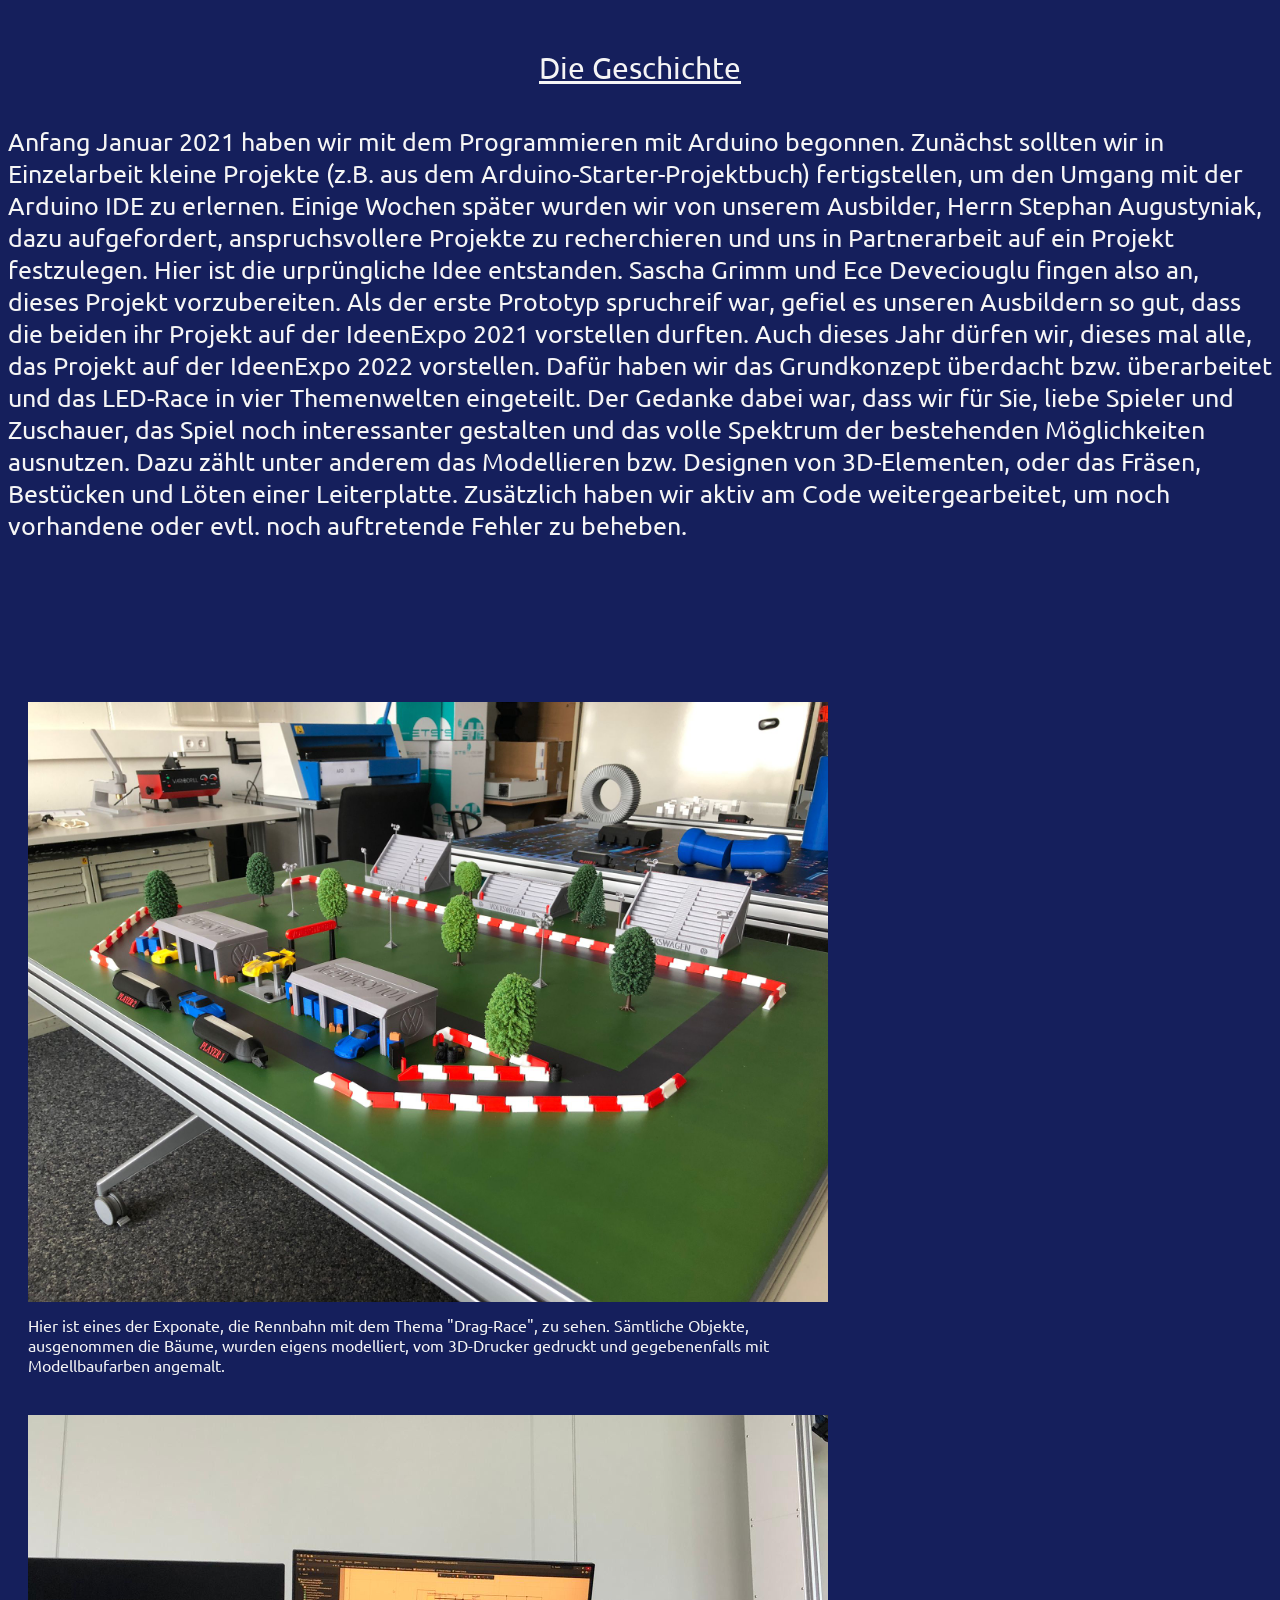
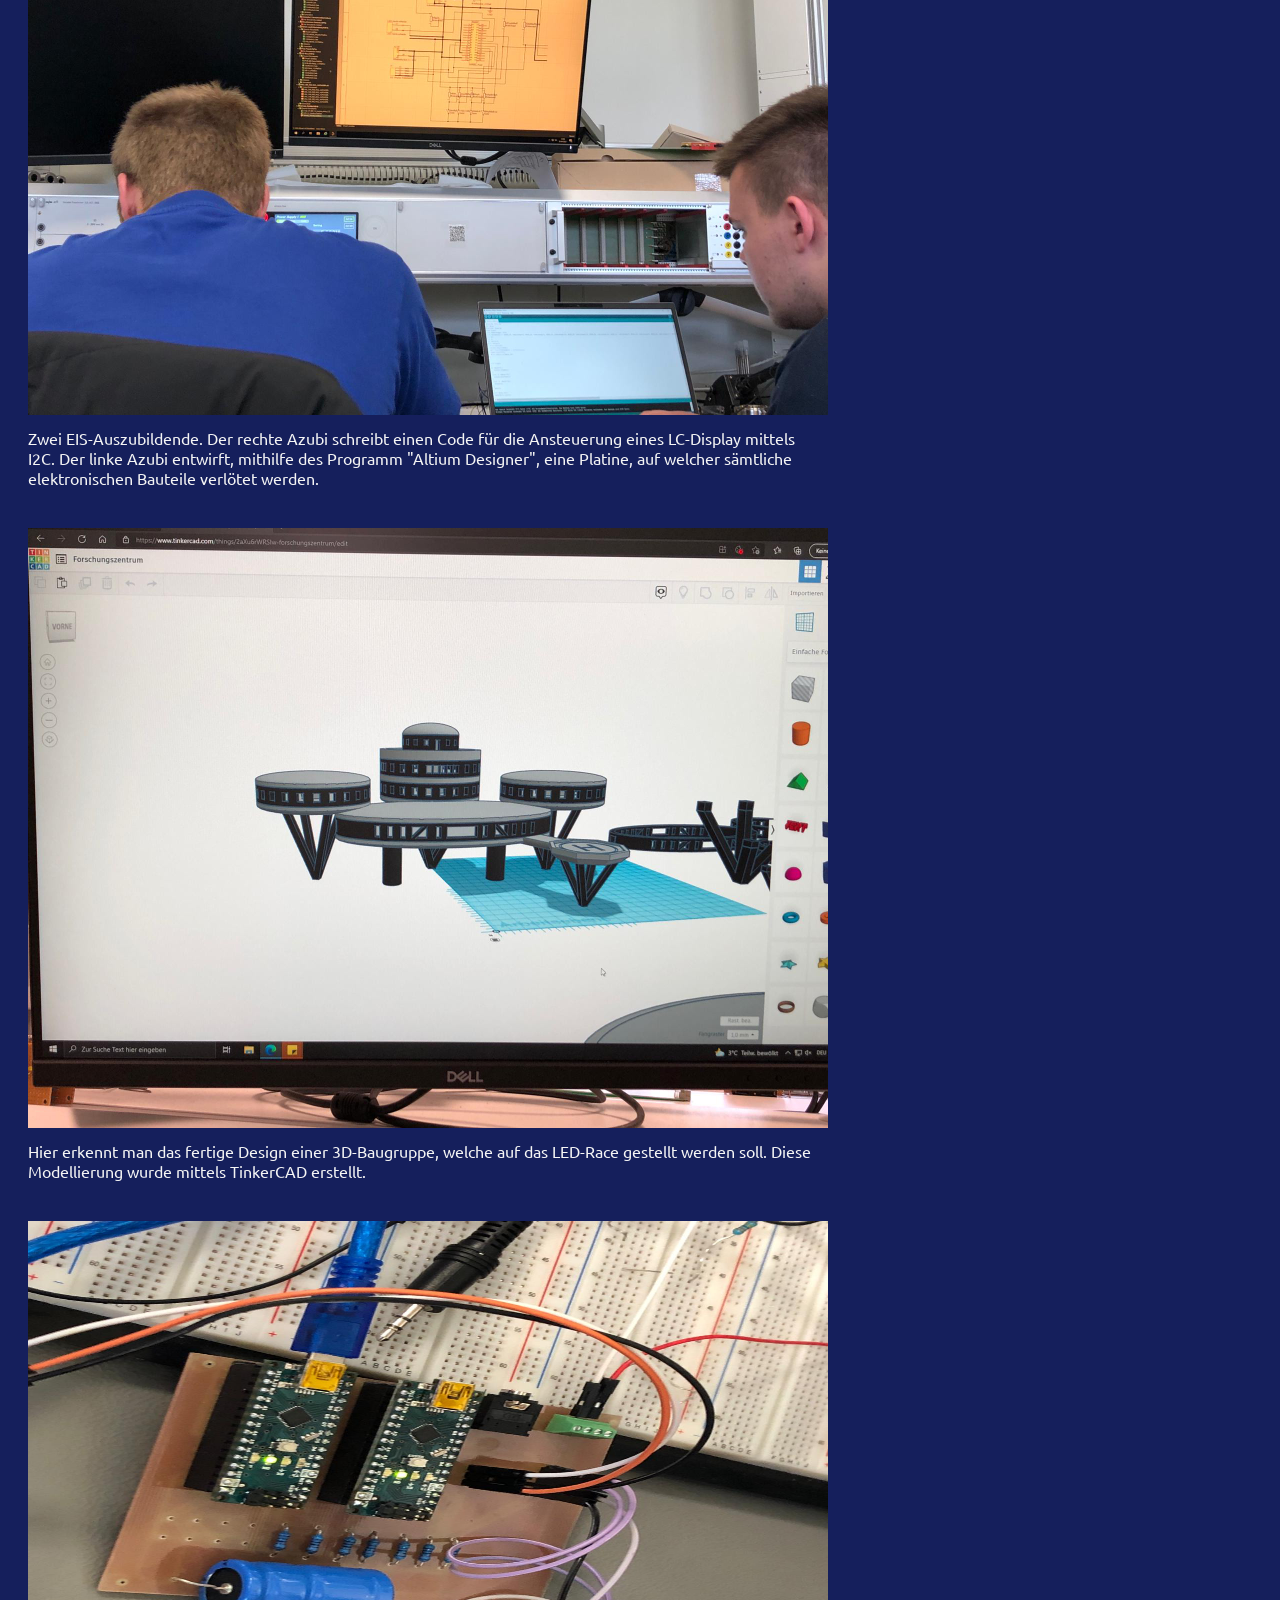
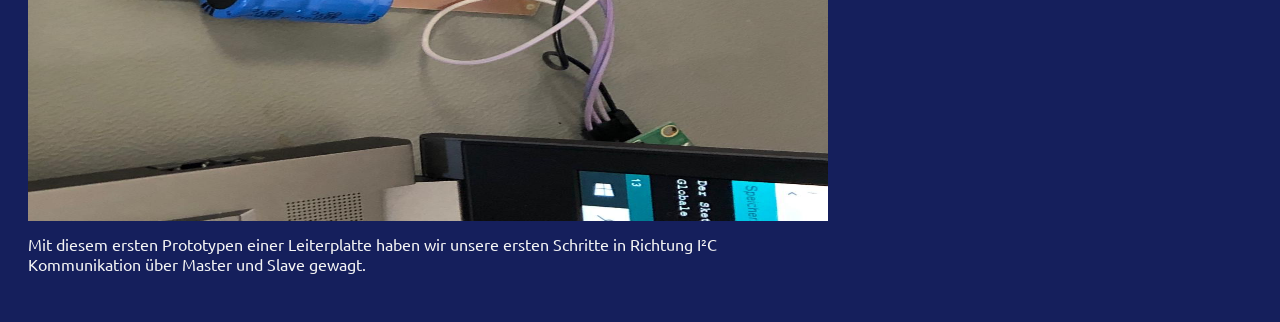
==== index.html @ ede273b7 "Update index.html" ====
<!DOCTYPE html>
<meta charset="UTF-8">
<meta http-equiv="refresh" content="45">
<html>
    <head>
        <title>LED-Race Geschichte</title>
        <link rel="stylesheet" type = "text/css" href = "style_sub.css" />
        <link rel="icon" href="https://upload.wikimedia.org/wikipedia/commons/thumb/6/6d/Volkswagen_logo_2019.svg/600px-Volkswagen_logo_2019.svg.png">
        <meta name="viewport" content="width=device-width, initial-scale=0.9, user-scalable=yes">
    
    </div>
    </head>
    <body>
        <Geschichte>
            <style>
                    @import url('https://fonts.googleapis.com/css2?family=Ubuntu:wght@500&display=swap');
                   </style>
       <div id="Geschichte1">
         Die Geschichte 
                          </div>   
       <div id="Geschichte2">
         Anfang Januar 2021 haben wir mit dem Programmieren mit Arduino begonnen. 
         Zunächst sollten wir in Einzelarbeit kleine Projekte (z.B. aus dem Arduino-Starter-Projektbuch) fertigstellen, um den Umgang mit der Arduino IDE zu erlernen. 
         Einige Wochen später wurden wir von unserem Ausbilder, Herrn Stephan Augustyniak, dazu aufgefordert, anspruchsvollere Projekte zu recherchieren und uns in Partnerarbeit auf ein Projekt festzulegen. 
         Hier ist die urprüngliche Idee entstanden. Sascha Grimm und Ece Deveciouglu fingen also an, dieses Projekt vorzubereiten.
         Als der erste Prototyp spruchreif war, gefiel es unseren Ausbildern so gut, dass die beiden ihr Projekt auf der IdeenExpo 2021 vorstellen durften.
         Auch dieses Jahr dürfen wir, dieses mal alle, das Projekt auf der IdeenExpo 2022 vorstellen.
         Dafür haben wir das Grundkonzept überdacht bzw. überarbeitet und das LED-Race in vier Themenwelten eingeteilt.
         Der Gedanke dabei war, dass wir für Sie, liebe Spieler und Zuschauer, das Spiel noch interessanter gestalten
         und das volle Spektrum der bestehenden Möglichkeiten ausnutzen.
         Dazu zählt unter anderem das Modellieren bzw. Designen von 3D-Elementen, oder das Fräsen, Bestücken und Löten
         einer Leiterplatte. 
         Zusätzlich haben wir aktiv am Code weitergearbeitet, um noch vorhandene oder evtl. noch auftretende Fehler zu beheben.      
       </div>           
      </Geschichte>
      <div id="fotostrecke"></div>
              <img src="LED-Rennen_2022_V5.jpeg" style="width:800px;height:600px;padding-left:20px;" alt="Bild einer LED-Rennbahn">
              <figcaption>Hier ist eines der Exponate, die Rennbahn mit dem Thema "Drag-Race", zu sehen. Sämtliche Objekte, ausgenommen die Bäume, wurden eigens modelliert, vom 3D-Drucker gedruckt und gegebenenfalls mit Modellbaufarben angemalt. </figcaption>
              <img src="LED-Rennen_2022_Leiterplattenentwicklung(1).jpeg" style="width:800px;height:600px;padding-left:20px;" alt="Zwei äußerst kompetente Menschen arbeiten an einem Leiterplattenlayout und einem Arduino-Programmcode.">
              <figcaption>Zwei EIS-Auszubildende. Der rechte Azubi schreibt einen Code für die Ansteuerung eines LC-Display mittels I2C. Der linke Azubi entwirft, mithilfe des Programm "Altium Designer", eine Platine, auf welcher sämtliche elektronischen Bauteile verlötet werden.</figcaption>
            <img src="LED-Rennen_2022_Modellentwicklung(4).jpeg" style="width:800px;height:600px;padding-left:20px;" alt="Entwurf eines 3D-Druck-Modell">
            <figcaption>Hier erkennt man das fertige Design einer 3D-Baugruppe, welche auf das LED-Race gestellt werden soll. Diese Modellierung wurde mittels TinkerCAD erstellt.</figcaption>
            <img src="LED-Rennen_2022_Leiterplattenentwicklung(2).jpeg" style="width:800px;height:600px;padding-left:20px;" alt="Erster Versuch I²C">
            <figcaption>Mit diesem ersten Prototypen einer Leiterplatte haben wir unsere ersten Schritte in Richtung I²C Kommunikation über Master und Slave gewagt. </figcaption>
    </div>
    </body>
    

</html>
---- style_sub.css ----
body{
    font-family: -apple-system, BlinkMacSystemFont, 'Segoe UI', Roboto, Oxygen, Ubuntu, Cantarell, 'Open Sans', 'Helvetica Neue', sans-serif;
    background-color: #151F5C;
}
@import url(C:\Windows\Fonts\VWText);


#Geschichte1{
  font-family: 'Ubuntu', sans-serif;
    color: whitesmoke;
    font-size: 30px;
    text-align: center;
    margin-top: 50px;
    text-decoration: underline;
}
#Geschichte2{
  font-family: 'Ubuntu', sans-serif;
    color: whitesmoke;
    font-size: 25px;
    text-align: left;
    margin-top: 40px;
    margin-bottom: 160px;
  
}
#Signatur1{
    font-family: 'Ubuntu', sans-serif;
    color: whitesmoke;
    font-size: 25px;
    text-align: center;
    margin-top: 50px;
} 
#Signatur2{
    font-family: 'Ubuntu', sans-serif;
    color: whitesmoke;
    font-size: 20;
    text-align: center;   
    margin-top: 10px;
}

}
#image {
    animation: logo 2s;
  }
  
  @keyframes logo {
    10% {
      transform: scale(0.0);
      opacity: 0;
    } 
    100% {
      transform: scale(1);
      opacity: 1;	
    }
  }
#images
{
width: 150px;
padding: 3px;
font-size: 0.7em;
text-align: center;
}
#test{
  width: 300;
  height: 300;
}
figcaption{
  font-family: 'Ubuntu', sans-serif;
  display: inline-block;
  color: whitesmoke;
  text-align: left;
  margin-left: 20px;
  margin-top:10px;
  margin-right:450px;
  margin-bottom: 40px;
}
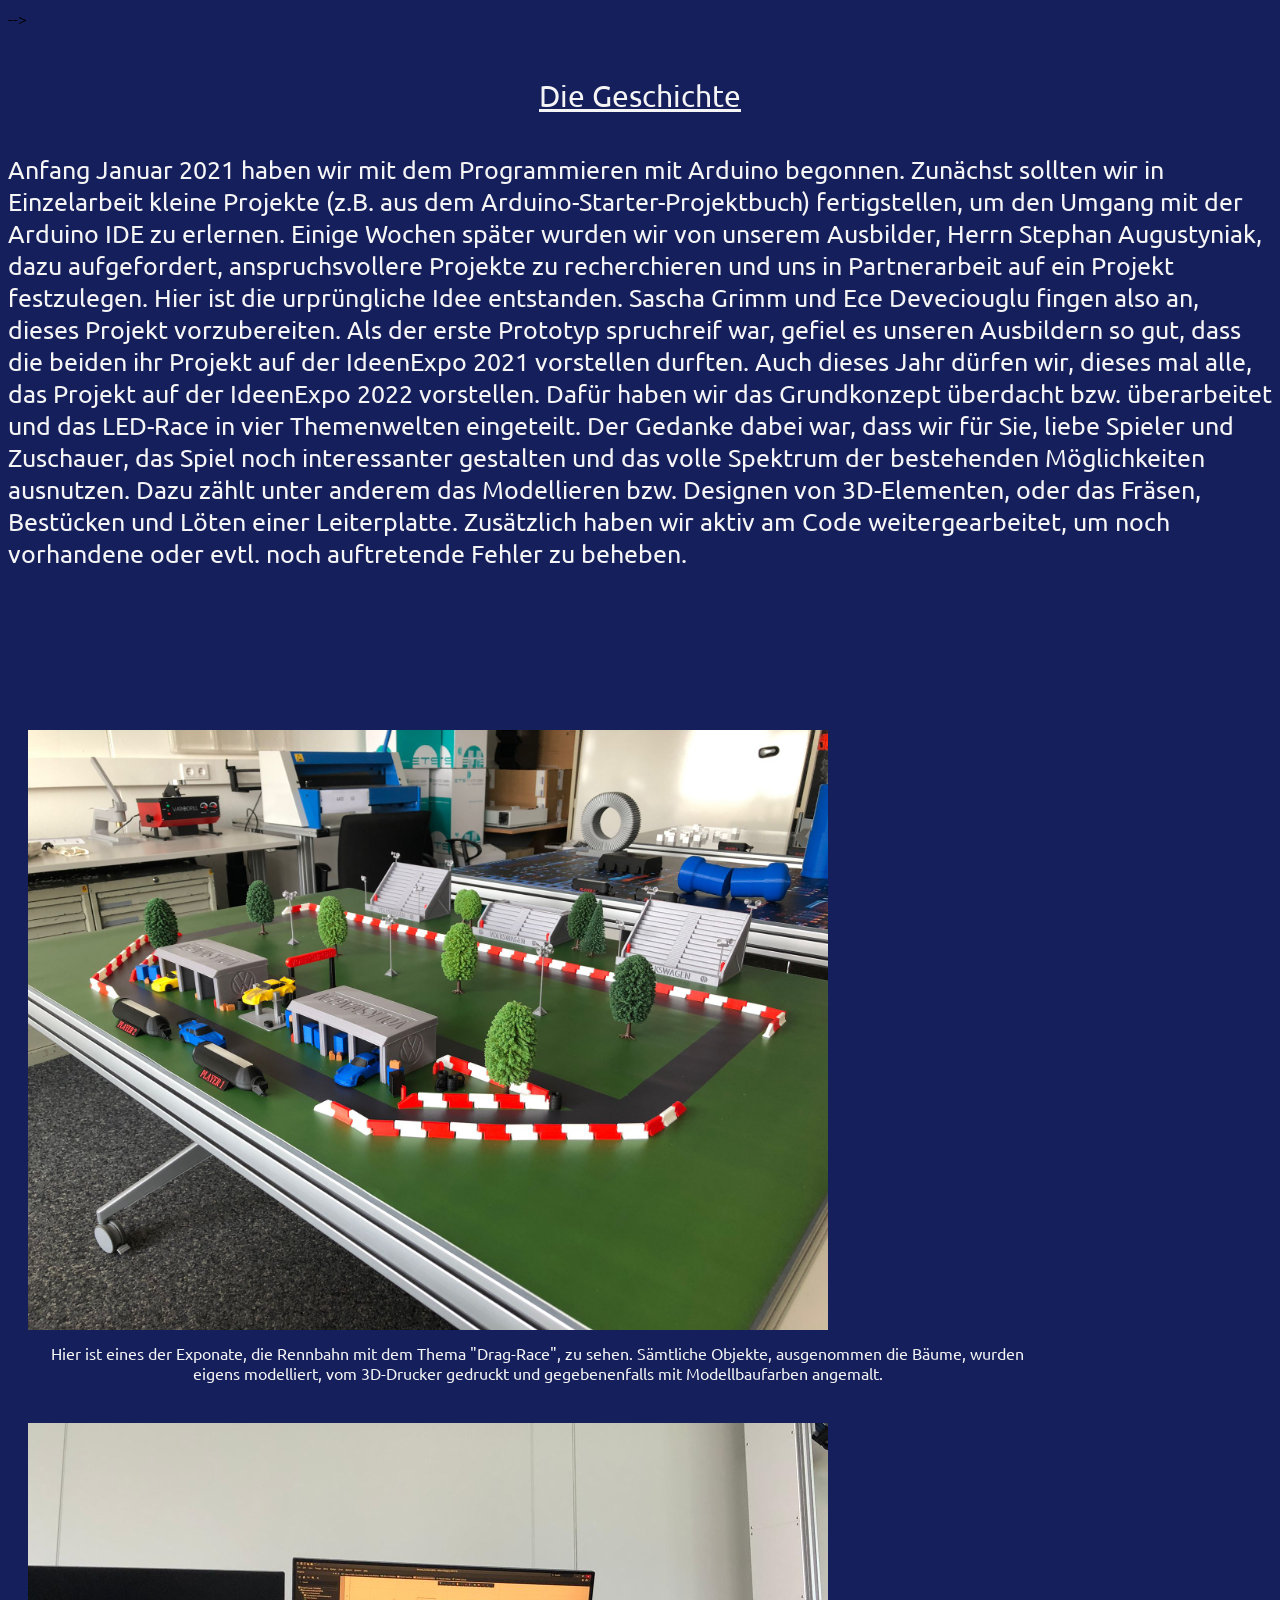
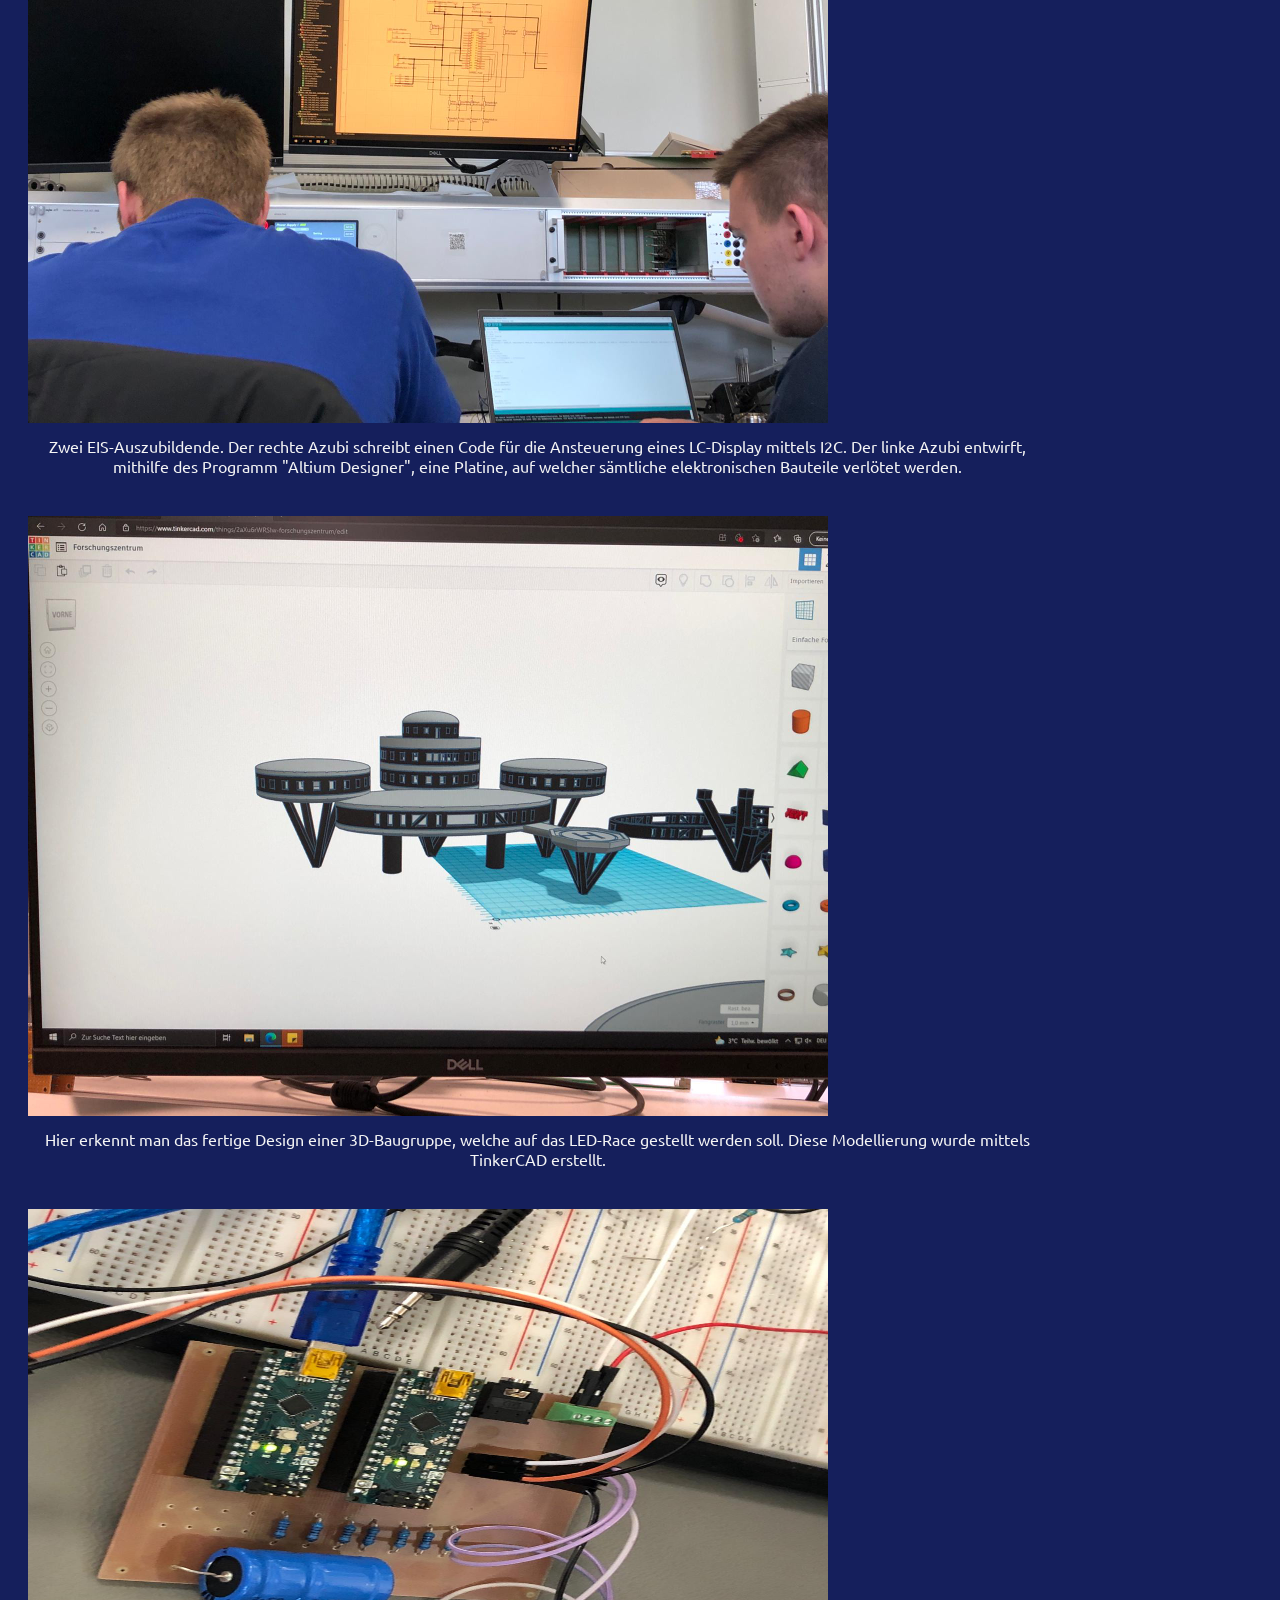
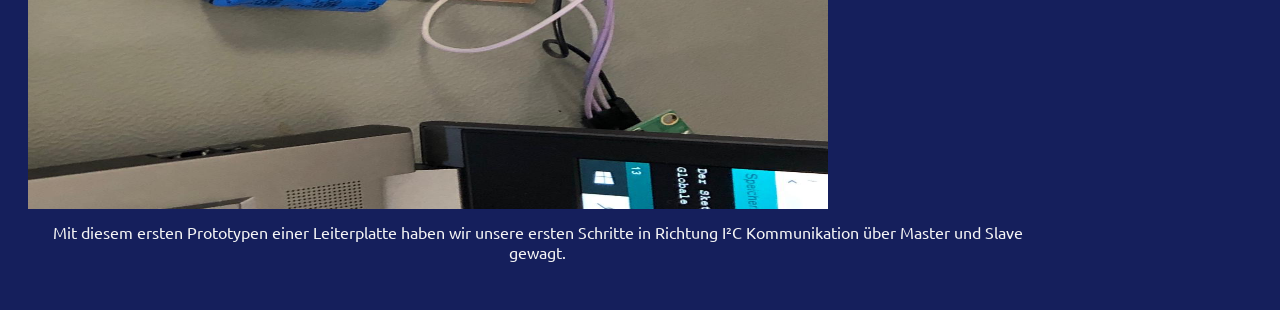
==== commit 356d3c24: "Update index.html" ====
--- a/index.html
+++ b/index.html
@@ -6,7 +6,9 @@
         <title>LED-Race Geschichte</title>
         <link rel="stylesheet" type = "text/css" href = "style_sub.css" />
         <link rel="icon" href="https://upload.wikimedia.org/wikipedia/commons/thumb/6/6d/Volkswagen_logo_2019.svg/600px-Volkswagen_logo_2019.svg.png">
-        <meta name="viewport" content="width=device-width, initial-scale=0.9, user-scalable=yes">
+       <! -- <meta name="viewport" content="width=device-width, initial-scale=0.9, user-scalable=yes"> -->
+        <meta name="viewport" content="width=device-width, initial-scale=1.0, user-scalable=no">
+
     
     </div>
     </head>
--- a/style_sub.css
+++ b/style_sub.css
@@ -67,9 +67,9 @@
   font-family: 'Ubuntu', sans-serif;
   display: inline-block;
   color: whitesmoke;
-  text-align: left;
+  text-align: center;
   margin-left: 20px;
   margin-top:10px;
-  margin-right:450px;
+  margin-right:225px;
   margin-bottom: 40px;
 }
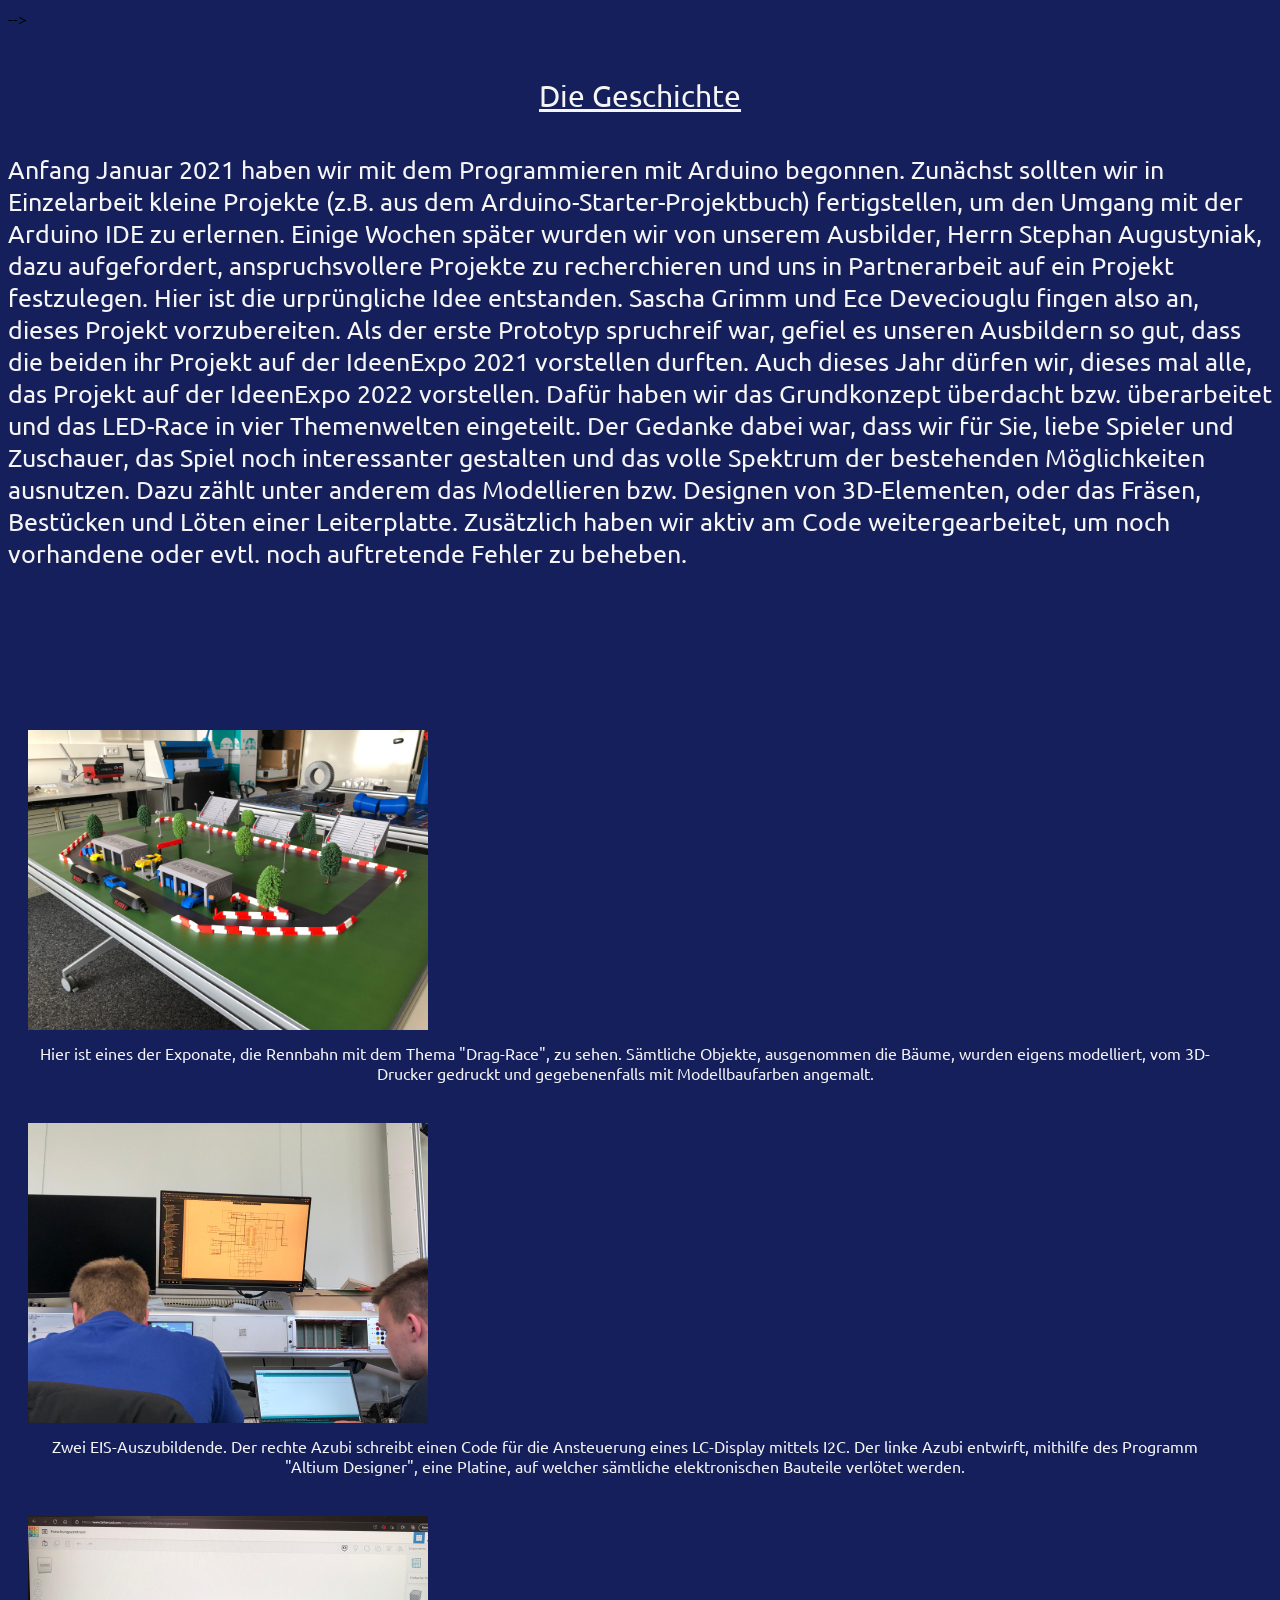
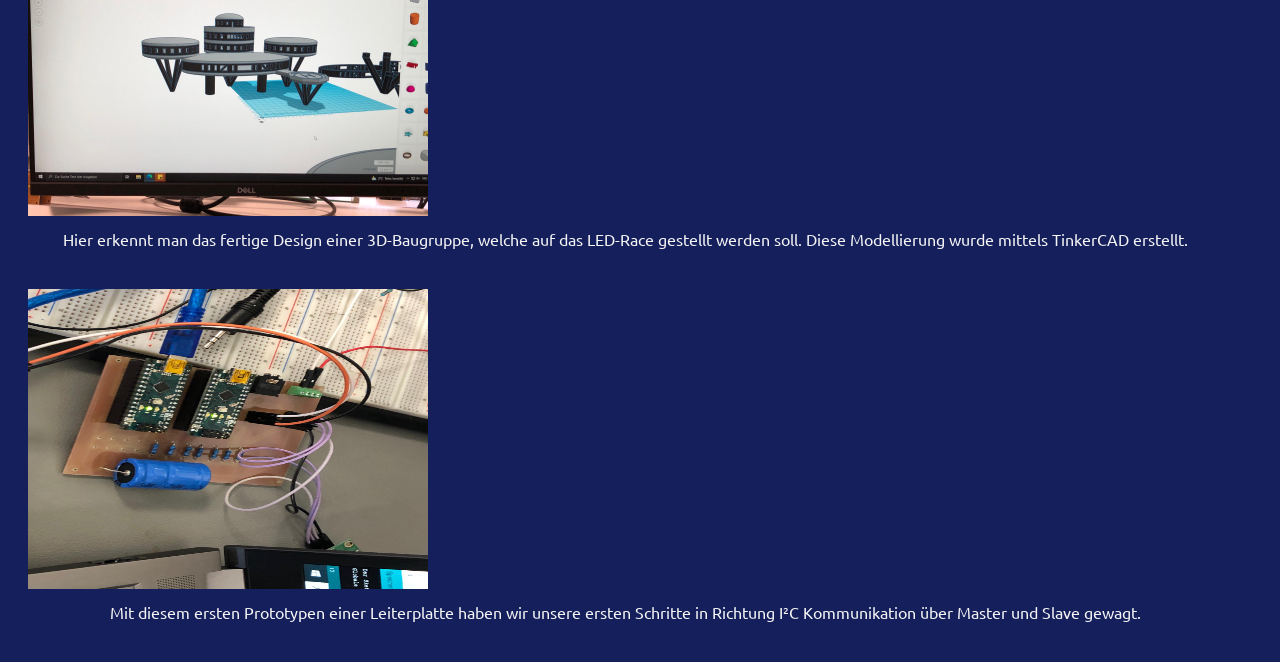
==== commit d753a47b: "Update index.html" ====
--- a/index.html
+++ b/index.html
@@ -36,13 +36,13 @@
        </div>           
       </Geschichte>
       <div id="fotostrecke"></div>
-              <img src="LED-Rennen_2022_V5.jpeg" style="width:800px;height:600px;padding-left:20px;" alt="Bild einer LED-Rennbahn">
+              <img src="LED-Rennen_2022_V5.jpeg" style="width:400px;height:300px;padding-left:20px;" alt="Bild einer LED-Rennbahn">
               <figcaption>Hier ist eines der Exponate, die Rennbahn mit dem Thema "Drag-Race", zu sehen. Sämtliche Objekte, ausgenommen die Bäume, wurden eigens modelliert, vom 3D-Drucker gedruckt und gegebenenfalls mit Modellbaufarben angemalt. </figcaption>
-              <img src="LED-Rennen_2022_Leiterplattenentwicklung(1).jpeg" style="width:800px;height:600px;padding-left:20px;" alt="Zwei äußerst kompetente Menschen arbeiten an einem Leiterplattenlayout und einem Arduino-Programmcode.">
+              <img src="LED-Rennen_2022_Leiterplattenentwicklung(1).jpeg" style="width:400px;height:300px;padding-left:20px;" alt="Zwei äußerst kompetente Menschen arbeiten an einem Leiterplattenlayout und einem Arduino-Programmcode.">
               <figcaption>Zwei EIS-Auszubildende. Der rechte Azubi schreibt einen Code für die Ansteuerung eines LC-Display mittels I2C. Der linke Azubi entwirft, mithilfe des Programm "Altium Designer", eine Platine, auf welcher sämtliche elektronischen Bauteile verlötet werden.</figcaption>
-            <img src="LED-Rennen_2022_Modellentwicklung(4).jpeg" style="width:800px;height:600px;padding-left:20px;" alt="Entwurf eines 3D-Druck-Modell">
+            <img src="LED-Rennen_2022_Modellentwicklung(4).jpeg" style="width:400px;height:300px;padding-left:20px;" alt="Entwurf eines 3D-Druck-Modell">
             <figcaption>Hier erkennt man das fertige Design einer 3D-Baugruppe, welche auf das LED-Race gestellt werden soll. Diese Modellierung wurde mittels TinkerCAD erstellt.</figcaption>
-            <img src="LED-Rennen_2022_Leiterplattenentwicklung(2).jpeg" style="width:800px;height:600px;padding-left:20px;" alt="Erster Versuch I²C">
+            <img src="LED-Rennen_2022_Leiterplattenentwicklung(2).jpeg" style="width:400px;height:300px;padding-left:20px;" alt="Erster Versuch I²C">
             <figcaption>Mit diesem ersten Prototypen einer Leiterplatte haben wir unsere ersten Schritte in Richtung I²C Kommunikation über Master und Slave gewagt. </figcaption>
     </div>
     </body>
--- a/style_sub.css
+++ b/style_sub.css
@@ -65,11 +65,11 @@
 }
 figcaption{
   font-family: 'Ubuntu', sans-serif;
-  display: inline-block;
+ 
   color: whitesmoke;
   text-align: center;
   margin-left: 20px;
   margin-top:10px;
-  margin-right:225px;
+  margin-right:50px;
   margin-bottom: 40px;
 }
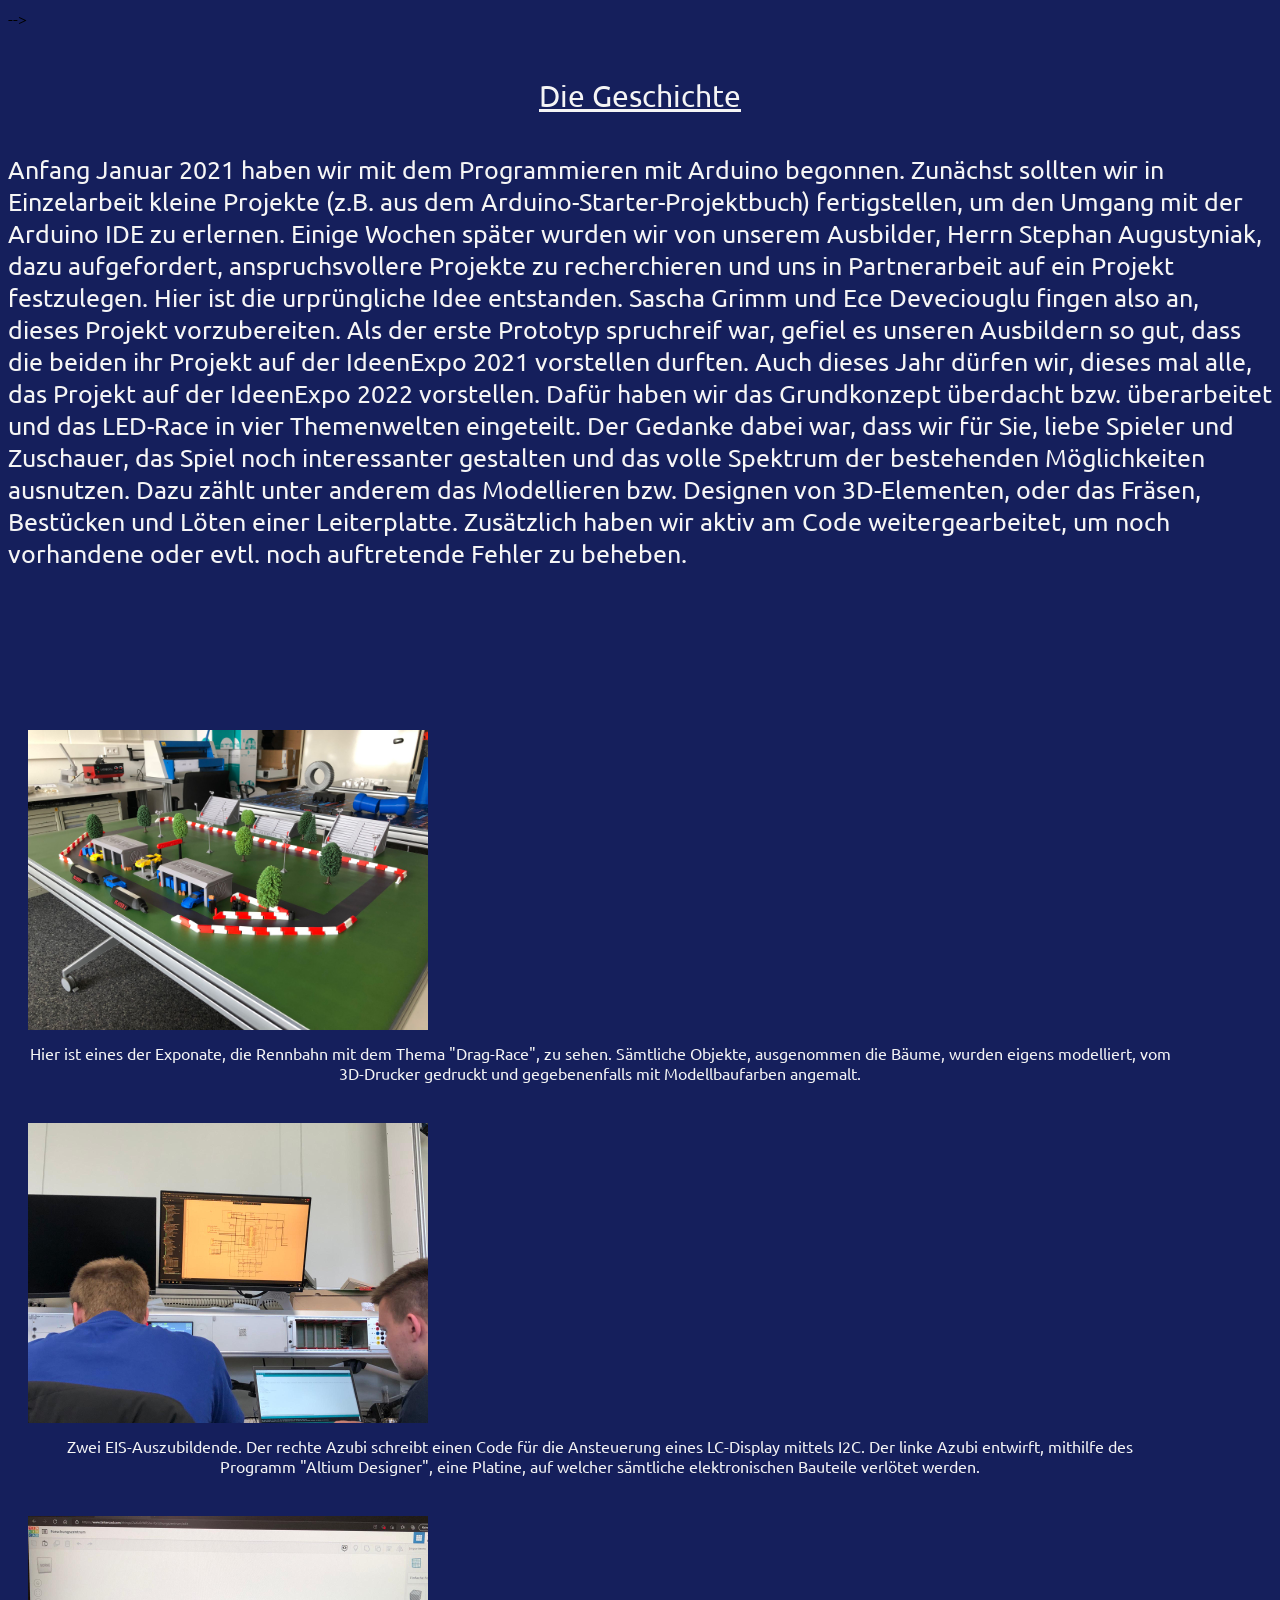
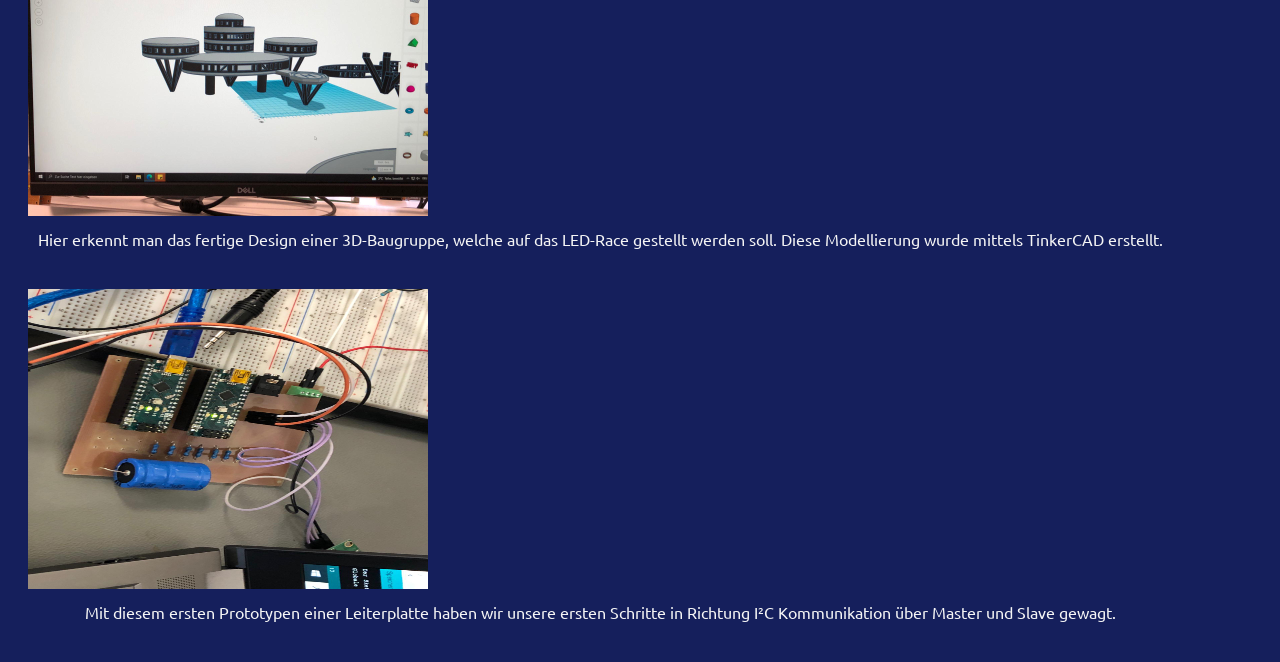
==== commit 0eaa50e7: "Update index.html" ====
--- a/index.html
+++ b/index.html
@@ -1,6 +1,6 @@
 <!DOCTYPE html>
 <meta charset="UTF-8">
-<meta http-equiv="refresh" content="45">
+
 <html>
     <head>
         <title>LED-Race Geschichte</title>
--- a/style_sub.css
+++ b/style_sub.css
@@ -65,11 +65,10 @@
 }
 figcaption{
   font-family: 'Ubuntu', sans-serif;
- 
   color: whitesmoke;
   text-align: center;
   margin-left: 20px;
   margin-top:10px;
-  margin-right:50px;
+  margin-right:100px;
   margin-bottom: 40px;
 }
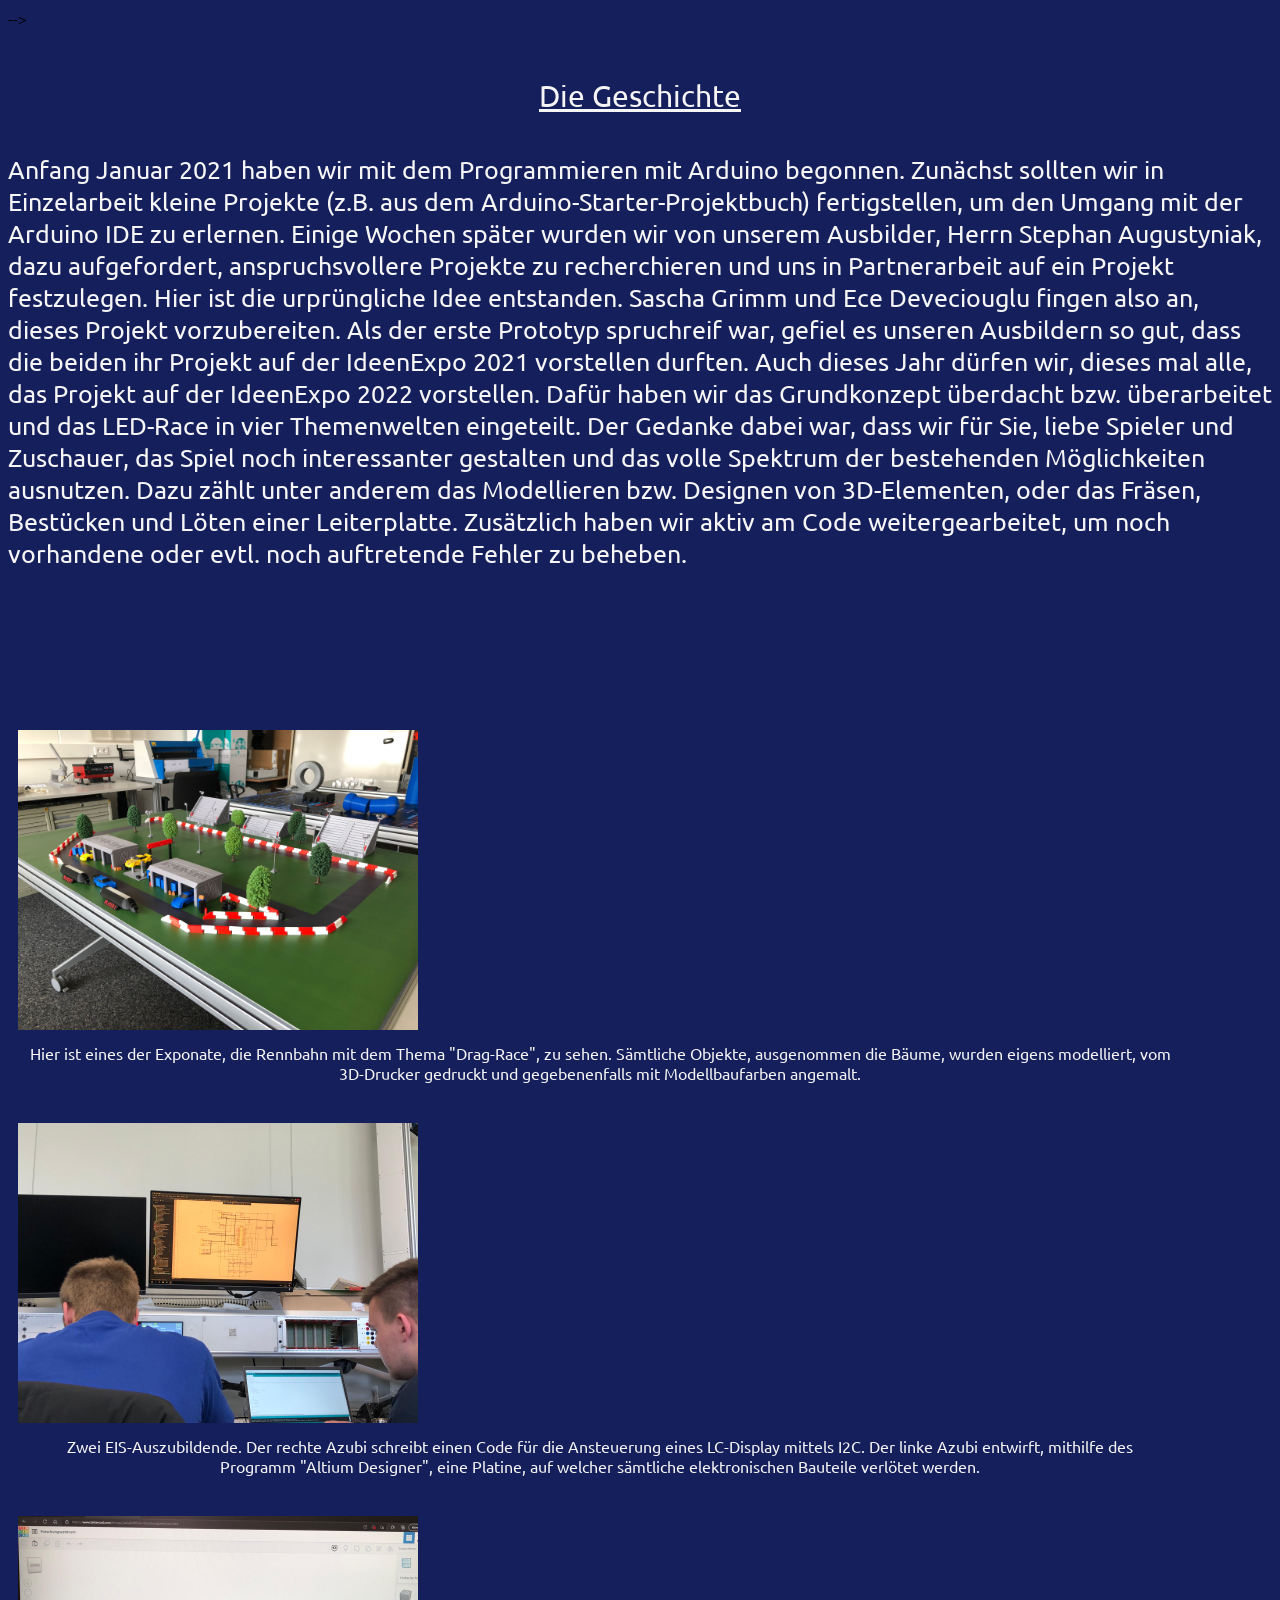
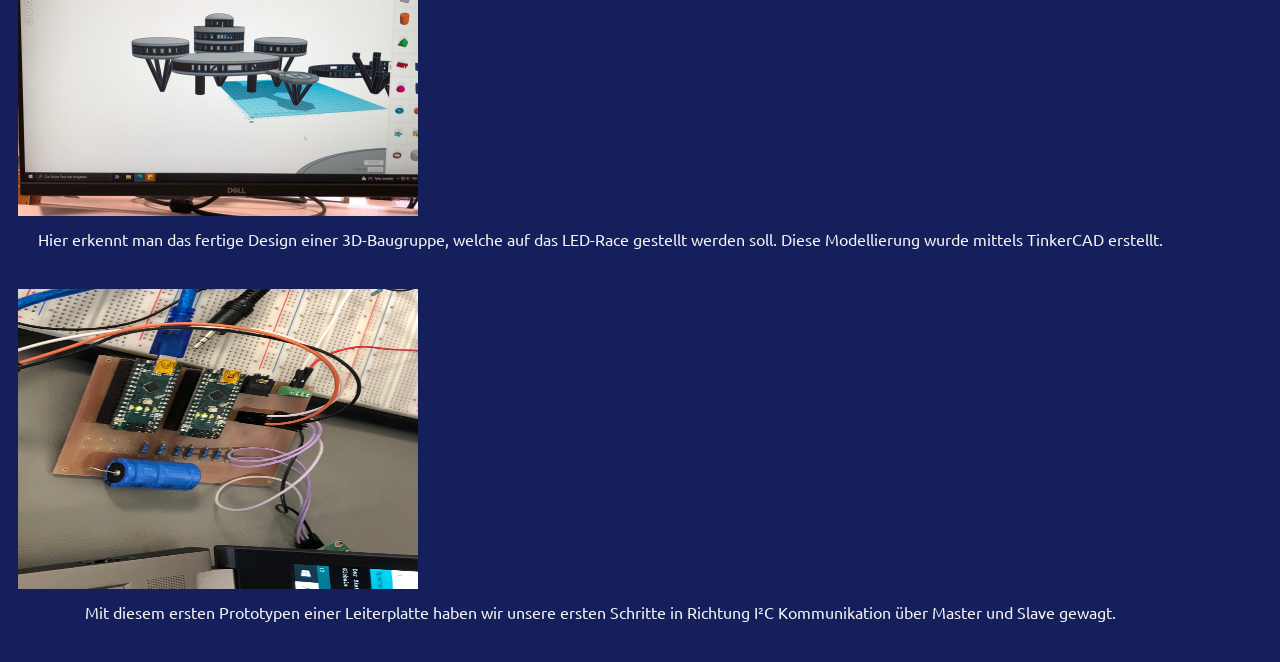
==== commit d8897891: "Update index.html" ====
--- a/index.html
+++ b/index.html
@@ -36,13 +36,13 @@
        </div>           
       </Geschichte>
       <div id="fotostrecke"></div>
-              <img src="LED-Rennen_2022_V5.jpeg" style="width:400px;height:300px;padding-left:20px;" alt="Bild einer LED-Rennbahn">
+              <img src="LED-Rennen_2022_V5.jpeg" style="width:400px;height:300px;padding-left:10px;" alt="Bild einer LED-Rennbahn">
               <figcaption>Hier ist eines der Exponate, die Rennbahn mit dem Thema "Drag-Race", zu sehen. Sämtliche Objekte, ausgenommen die Bäume, wurden eigens modelliert, vom 3D-Drucker gedruckt und gegebenenfalls mit Modellbaufarben angemalt. </figcaption>
-              <img src="LED-Rennen_2022_Leiterplattenentwicklung(1).jpeg" style="width:400px;height:300px;padding-left:20px;" alt="Zwei äußerst kompetente Menschen arbeiten an einem Leiterplattenlayout und einem Arduino-Programmcode.">
+              <img src="LED-Rennen_2022_Leiterplattenentwicklung(1).jpeg" style="width:400px;height:300px;padding-left:10px;" alt="Zwei äußerst kompetente Menschen arbeiten an einem Leiterplattenlayout und einem Arduino-Programmcode.">
               <figcaption>Zwei EIS-Auszubildende. Der rechte Azubi schreibt einen Code für die Ansteuerung eines LC-Display mittels I2C. Der linke Azubi entwirft, mithilfe des Programm "Altium Designer", eine Platine, auf welcher sämtliche elektronischen Bauteile verlötet werden.</figcaption>
-            <img src="LED-Rennen_2022_Modellentwicklung(4).jpeg" style="width:400px;height:300px;padding-left:20px;" alt="Entwurf eines 3D-Druck-Modell">
+            <img src="LED-Rennen_2022_Modellentwicklung(4).jpeg" style="width:400px;height:300px;padding-left:10px;" alt="Entwurf eines 3D-Druck-Modell">
             <figcaption>Hier erkennt man das fertige Design einer 3D-Baugruppe, welche auf das LED-Race gestellt werden soll. Diese Modellierung wurde mittels TinkerCAD erstellt.</figcaption>
-            <img src="LED-Rennen_2022_Leiterplattenentwicklung(2).jpeg" style="width:400px;height:300px;padding-left:20px;" alt="Erster Versuch I²C">
+            <img src="LED-Rennen_2022_Leiterplattenentwicklung(2).jpeg" style="width:400px;height:300px;padding-left:10px;" alt="Erster Versuch I²C">
             <figcaption>Mit diesem ersten Prototypen einer Leiterplatte haben wir unsere ersten Schritte in Richtung I²C Kommunikation über Master und Slave gewagt. </figcaption>
     </div>
     </body>
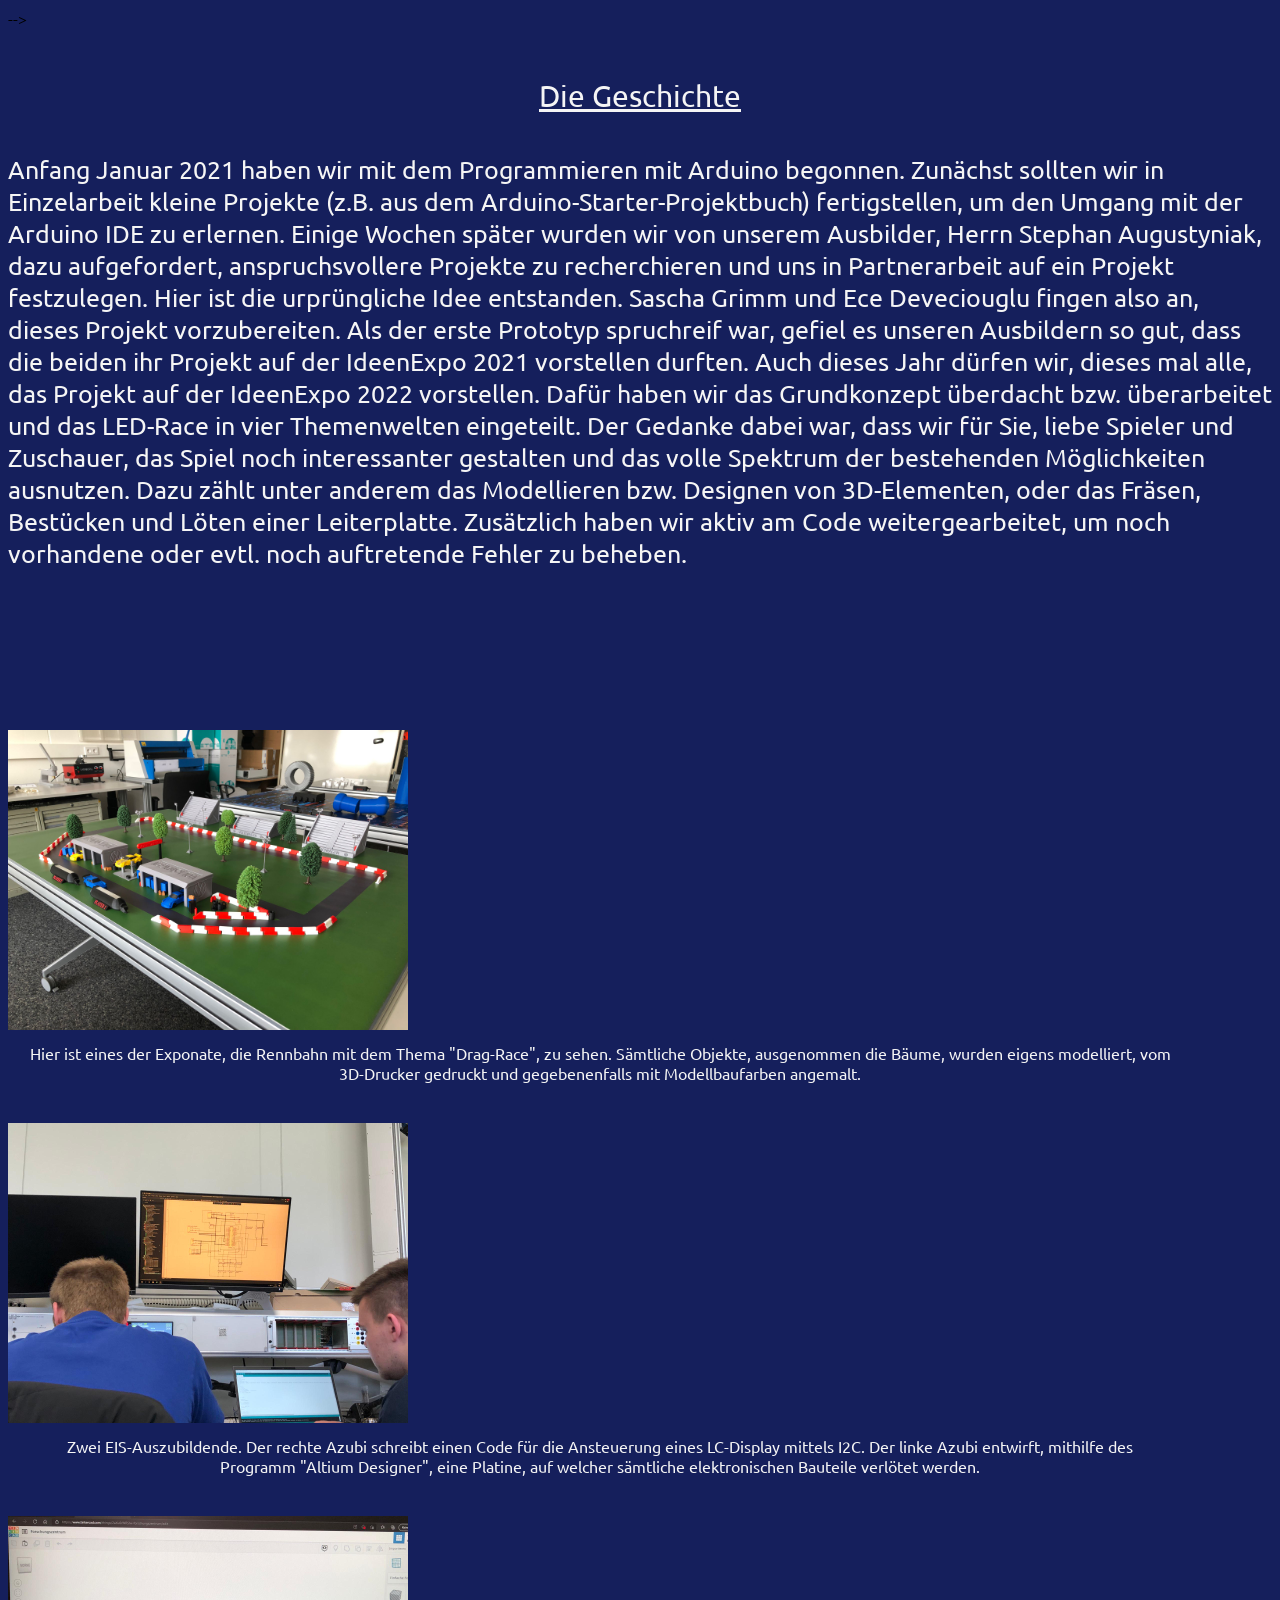
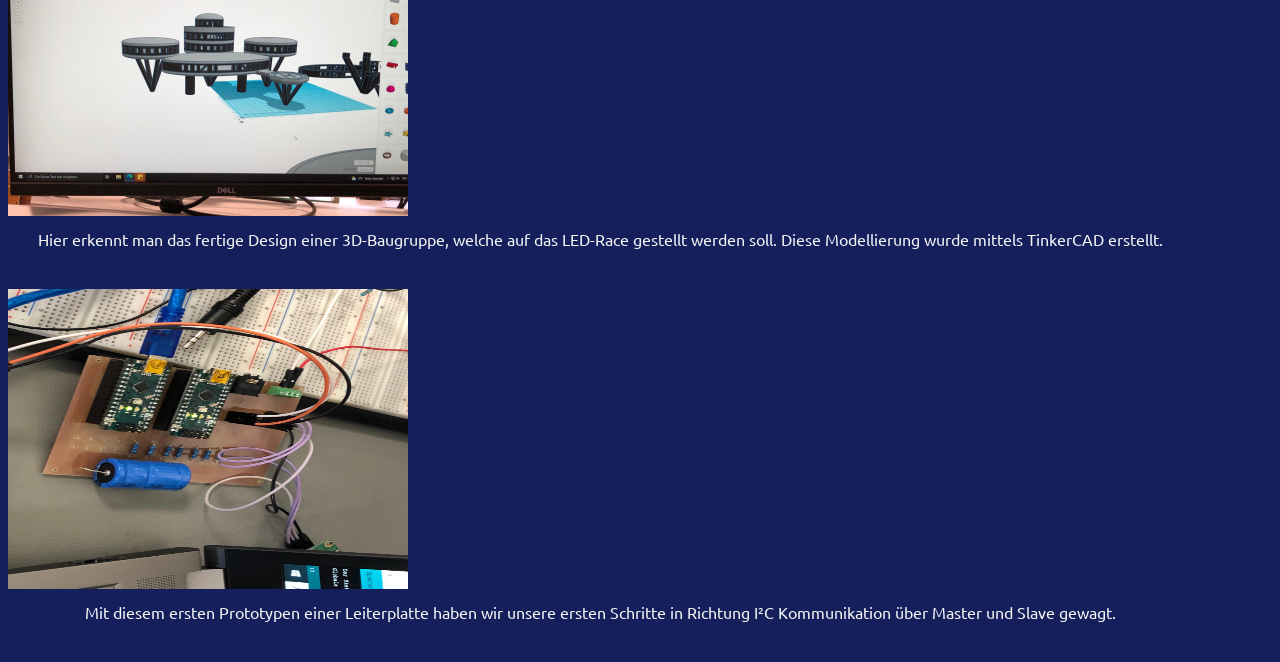
==== commit 34c6562b: "Update index.html" ====
--- a/index.html
+++ b/index.html
@@ -36,13 +36,13 @@
        </div>           
       </Geschichte>
       <div id="fotostrecke"></div>
-              <img src="LED-Rennen_2022_V5.jpeg" style="width:400px;height:300px;padding-left:10px;" alt="Bild einer LED-Rennbahn">
+              <img src="LED-Rennen_2022_V5.jpeg" style="width:400px;height:300px;" alt="Bild einer LED-Rennbahn">
               <figcaption>Hier ist eines der Exponate, die Rennbahn mit dem Thema "Drag-Race", zu sehen. Sämtliche Objekte, ausgenommen die Bäume, wurden eigens modelliert, vom 3D-Drucker gedruckt und gegebenenfalls mit Modellbaufarben angemalt. </figcaption>
-              <img src="LED-Rennen_2022_Leiterplattenentwicklung(1).jpeg" style="width:400px;height:300px;padding-left:10px;" alt="Zwei äußerst kompetente Menschen arbeiten an einem Leiterplattenlayout und einem Arduino-Programmcode.">
+              <img src="LED-Rennen_2022_Leiterplattenentwicklung(1).jpeg" style="width:400px;height:300px;" alt="Zwei äußerst kompetente Menschen arbeiten an einem Leiterplattenlayout und einem Arduino-Programmcode.">
               <figcaption>Zwei EIS-Auszubildende. Der rechte Azubi schreibt einen Code für die Ansteuerung eines LC-Display mittels I2C. Der linke Azubi entwirft, mithilfe des Programm "Altium Designer", eine Platine, auf welcher sämtliche elektronischen Bauteile verlötet werden.</figcaption>
-            <img src="LED-Rennen_2022_Modellentwicklung(4).jpeg" style="width:400px;height:300px;padding-left:10px;" alt="Entwurf eines 3D-Druck-Modell">
+            <img src="LED-Rennen_2022_Modellentwicklung(4).jpeg" style="width:400px;height:300px;" alt="Entwurf eines 3D-Druck-Modell">
             <figcaption>Hier erkennt man das fertige Design einer 3D-Baugruppe, welche auf das LED-Race gestellt werden soll. Diese Modellierung wurde mittels TinkerCAD erstellt.</figcaption>
-            <img src="LED-Rennen_2022_Leiterplattenentwicklung(2).jpeg" style="width:400px;height:300px;padding-left:10px;" alt="Erster Versuch I²C">
+            <img src="LED-Rennen_2022_Leiterplattenentwicklung(2).jpeg" style="width:400px;height:300px;" alt="Erster Versuch I²C">
             <figcaption>Mit diesem ersten Prototypen einer Leiterplatte haben wir unsere ersten Schritte in Richtung I²C Kommunikation über Master und Slave gewagt. </figcaption>
     </div>
     </body>
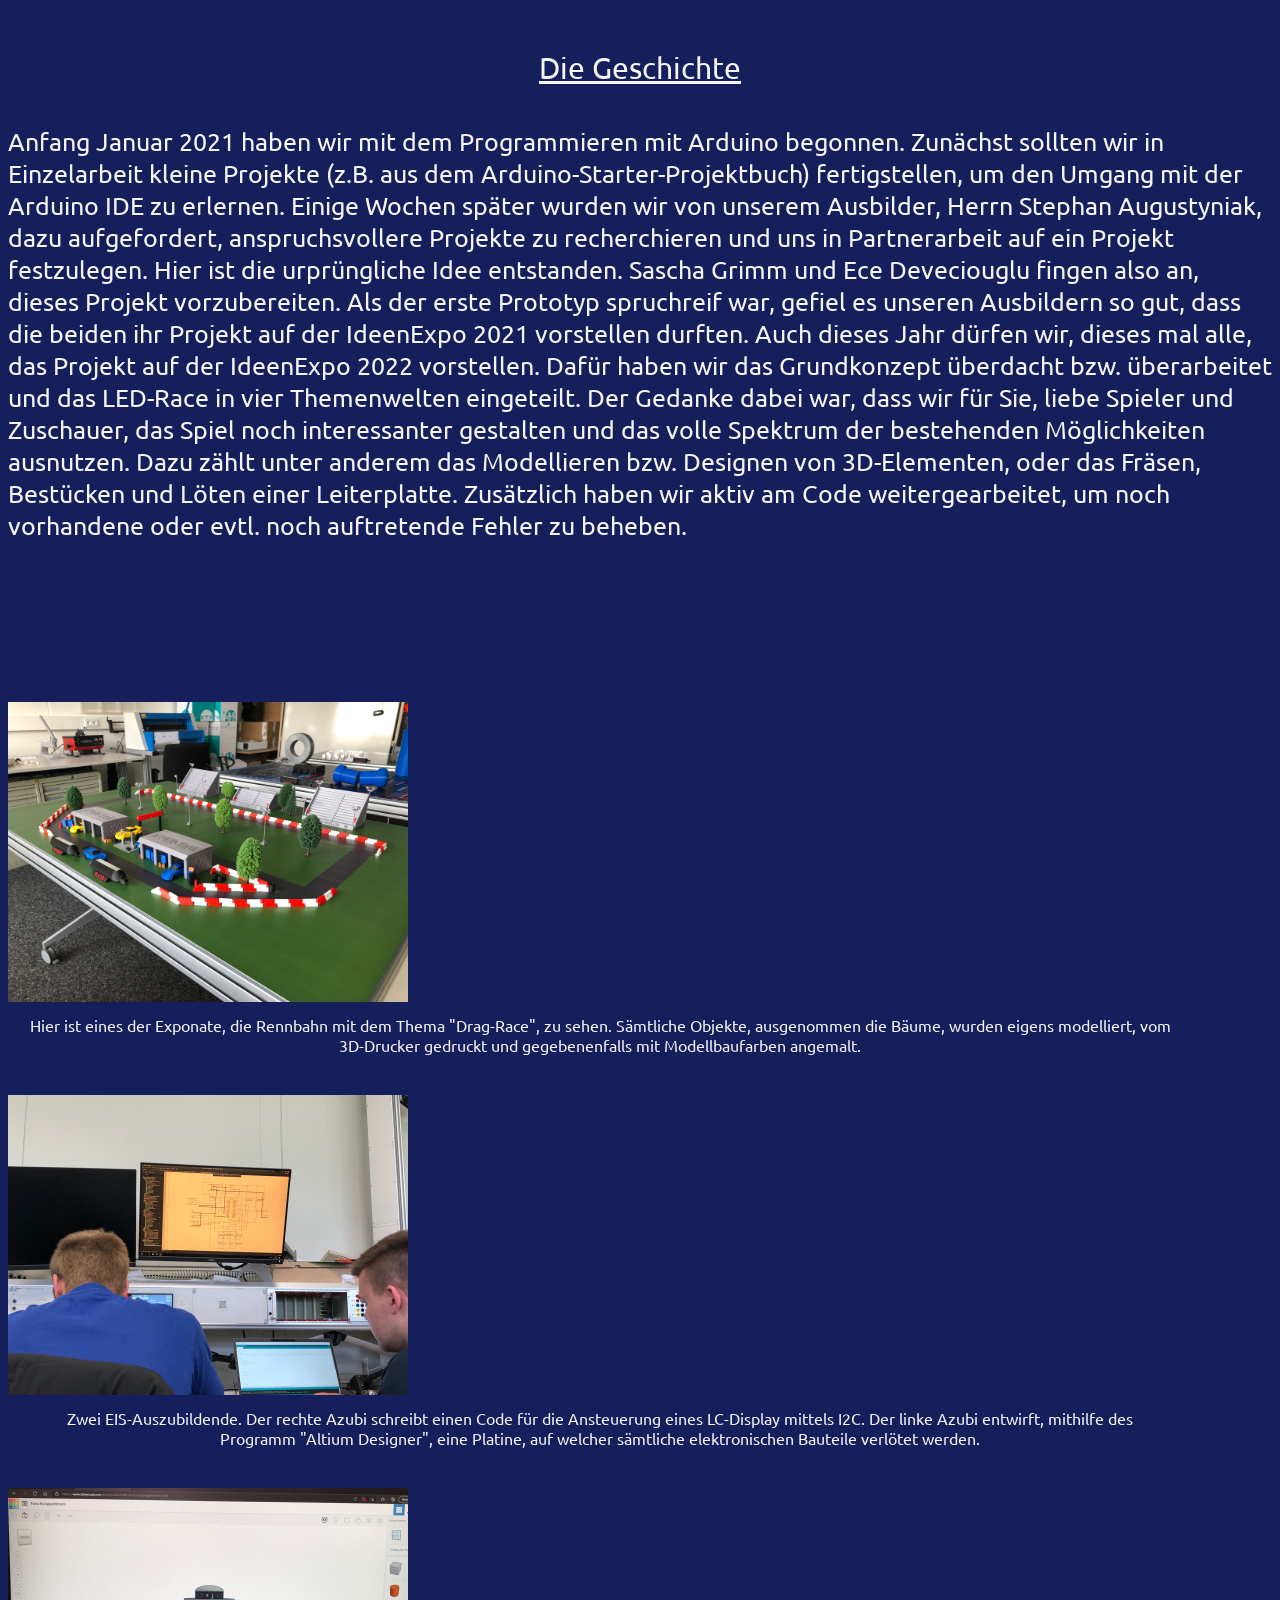
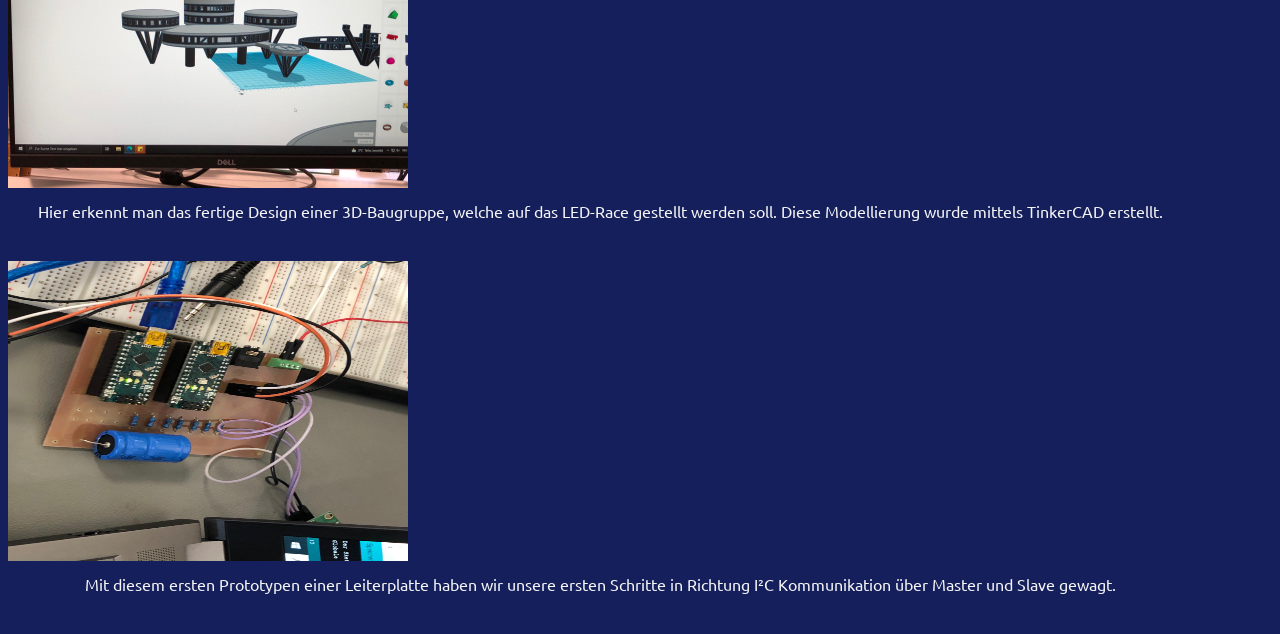
==== commit 900b824b: "Update index.html" ====
--- a/index.html
+++ b/index.html
@@ -6,8 +6,8 @@
         <title>LED-Race Geschichte</title>
         <link rel="stylesheet" type = "text/css" href = "style_sub.css" />
         <link rel="icon" href="https://upload.wikimedia.org/wikipedia/commons/thumb/6/6d/Volkswagen_logo_2019.svg/600px-Volkswagen_logo_2019.svg.png">
-       <! -- <meta name="viewport" content="width=device-width, initial-scale=0.9, user-scalable=yes"> -->
-        <meta name="viewport" content="width=device-width, initial-scale=1.0, user-scalable=no">
+
+        <meta name="viewport" content="width=device-width, initial-scale=1.0, user-scalable=yes">
 
     
     </div>
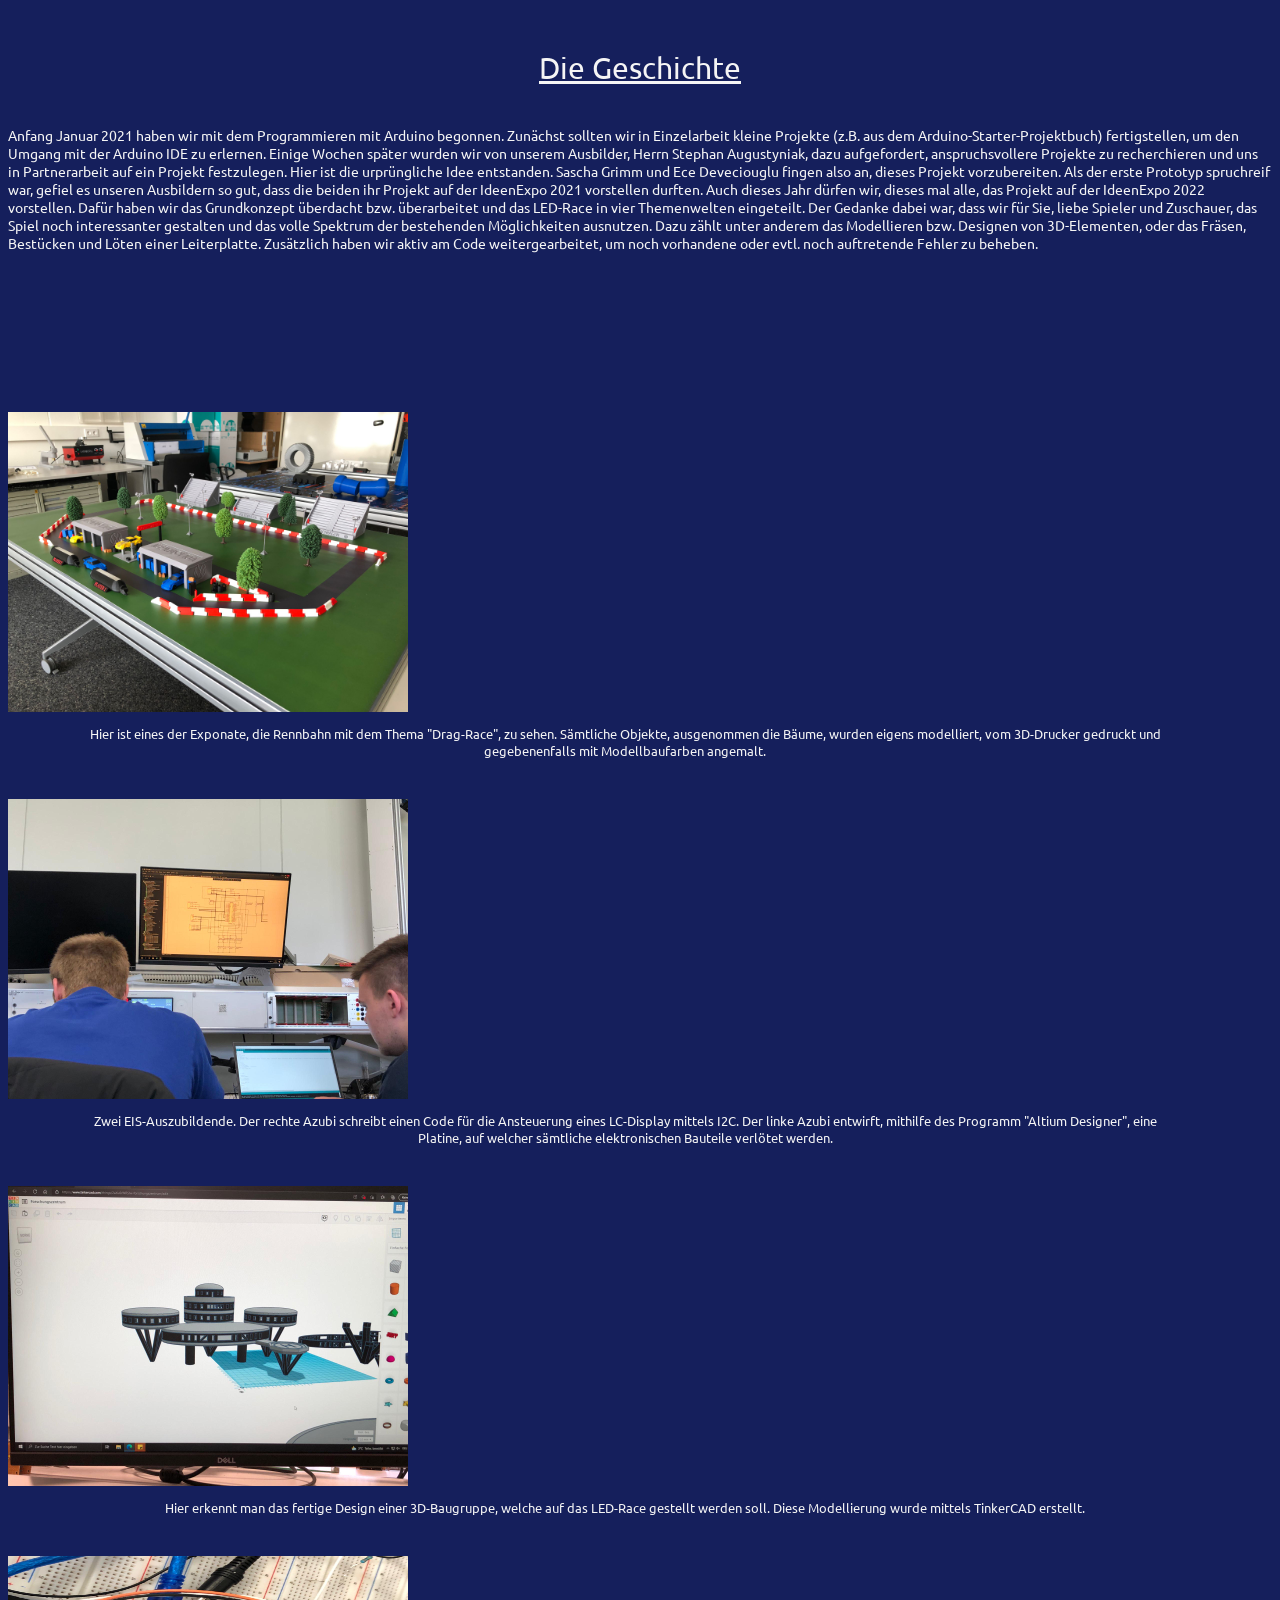
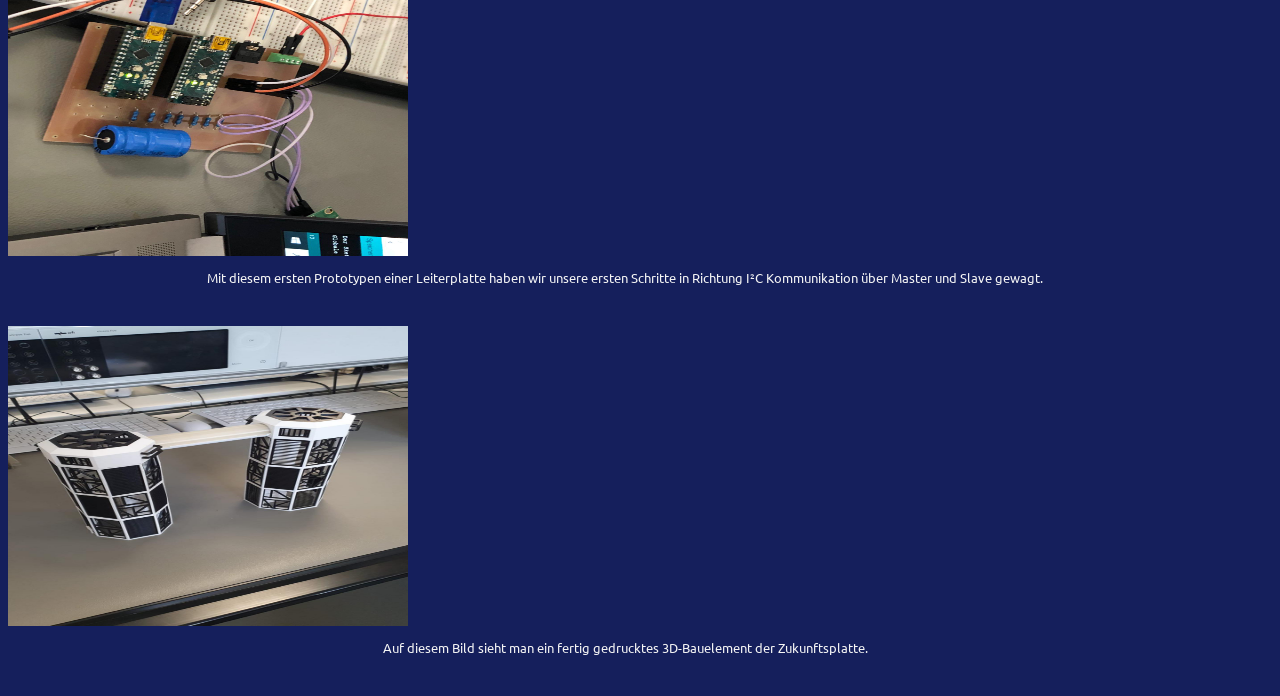
==== commit 73cf67ad: "Update index.html" ====
--- a/index.html
+++ b/index.html
@@ -40,10 +40,12 @@
               <figcaption>Hier ist eines der Exponate, die Rennbahn mit dem Thema "Drag-Race", zu sehen. Sämtliche Objekte, ausgenommen die Bäume, wurden eigens modelliert, vom 3D-Drucker gedruckt und gegebenenfalls mit Modellbaufarben angemalt. </figcaption>
               <img src="LED-Rennen_2022_Leiterplattenentwicklung(1).jpeg" style="width:400px;height:300px;" alt="Zwei äußerst kompetente Menschen arbeiten an einem Leiterplattenlayout und einem Arduino-Programmcode.">
               <figcaption>Zwei EIS-Auszubildende. Der rechte Azubi schreibt einen Code für die Ansteuerung eines LC-Display mittels I2C. Der linke Azubi entwirft, mithilfe des Programm "Altium Designer", eine Platine, auf welcher sämtliche elektronischen Bauteile verlötet werden.</figcaption>
-            <img src="LED-Rennen_2022_Modellentwicklung(4).jpeg" style="width:400px;height:300px;" alt="Entwurf eines 3D-Druck-Modell">
-            <figcaption>Hier erkennt man das fertige Design einer 3D-Baugruppe, welche auf das LED-Race gestellt werden soll. Diese Modellierung wurde mittels TinkerCAD erstellt.</figcaption>
-            <img src="LED-Rennen_2022_Leiterplattenentwicklung(2).jpeg" style="width:400px;height:300px;" alt="Erster Versuch I²C">
-            <figcaption>Mit diesem ersten Prototypen einer Leiterplatte haben wir unsere ersten Schritte in Richtung I²C Kommunikation über Master und Slave gewagt. </figcaption>
+              <img src="LED-Rennen_2022_Modellentwicklung(4).jpeg" style="width:400px;height:300px;" alt="Entwurf eines 3D-Druck-Modell">
+              <figcaption>Hier erkennt man das fertige Design einer 3D-Baugruppe, welche auf das LED-Race gestellt werden soll. Diese Modellierung wurde mittels TinkerCAD erstellt.</figcaption>
+              <img src="LED-Rennen_2022_Leiterplattenentwicklung(2).jpeg" style="width:400px;height:300px;" alt="Erster Versuch I²C">
+              <figcaption>Mit diesem ersten Prototypen einer Leiterplatte haben wir unsere ersten Schritte in Richtung I²C Kommunikation über Master und Slave gewagt. </figcaption>
+              <img src="LED-Rennen_2022_Modellentwicklung(8).jpeg" style="width:400px;height:300px;" alt="Fertiger 3D-Druck">
+              <figcaption>Auf diesem Bild sieht man ein fertig gedrucktes 3D-Bauelement der Zukunftsplatte.</figcaption>
     </div>
     </body>
     
--- a/style_sub.css
+++ b/style_sub.css
@@ -16,7 +16,7 @@
 #Geschichte2{
   font-family: 'Ubuntu', sans-serif;
     color: whitesmoke;
-    font-size: 25px;
+    font-size: 14px;
     text-align: left;
     margin-top: 40px;
     margin-bottom: 160px;
@@ -65,9 +65,10 @@
 }
 figcaption{
   font-family: 'Ubuntu', sans-serif;
+    font-size:13px;
   color: whitesmoke;
   text-align: center;
-  margin-left: 20px;
+  margin-left: 70px;
   margin-top:10px;
   margin-right:100px;
   margin-bottom: 40px;
